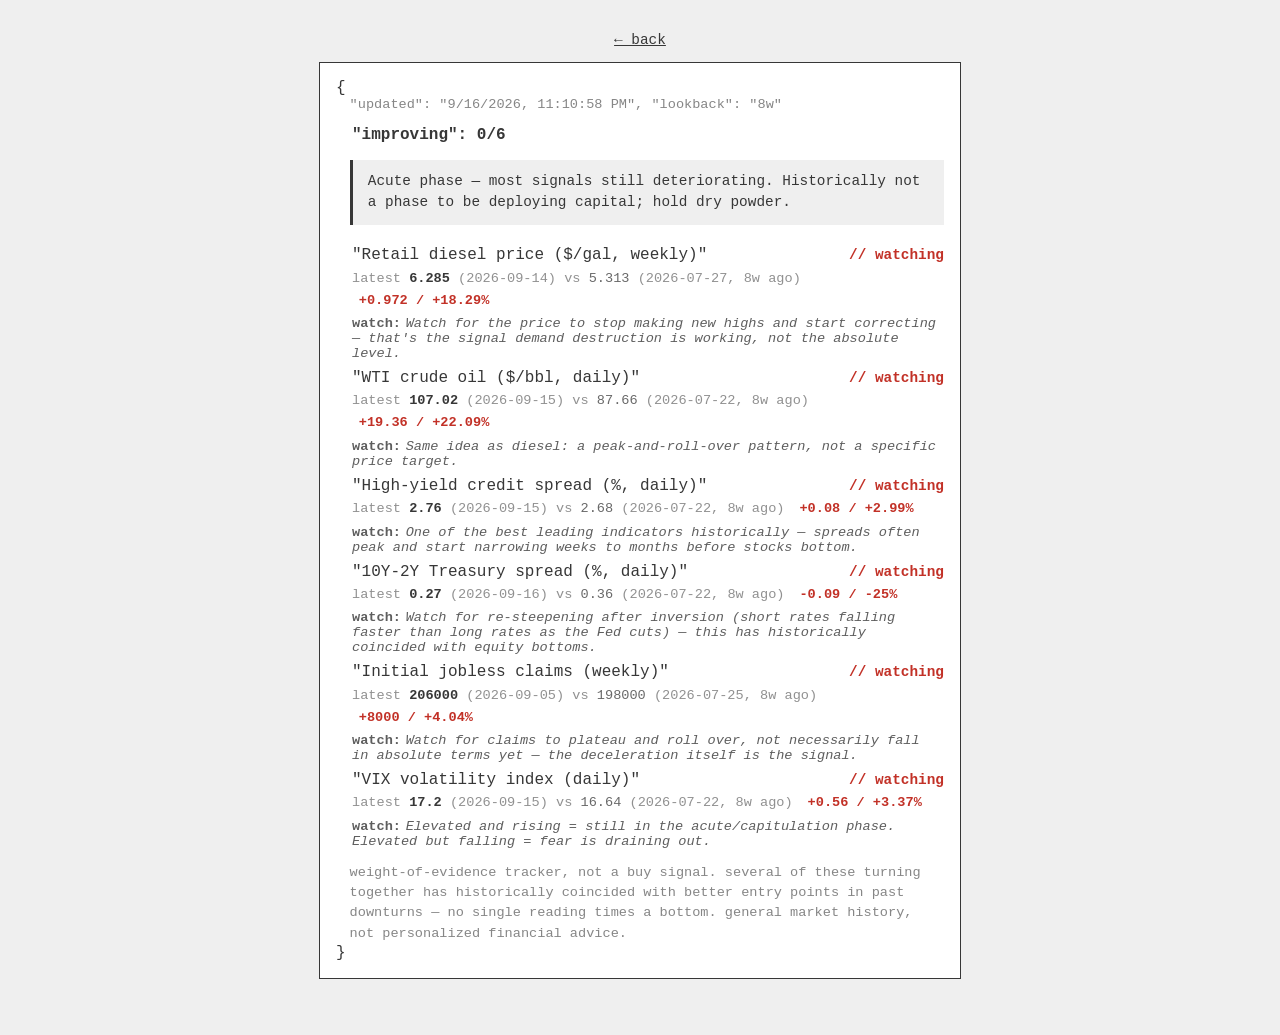
==== signals.html @ e3cd4c29 "Improve signals dashboard readability - bold the actual latest/prior values instead of uniform grey " ====
<!DOCTYPE html>
<html lang="en">
<head>
<meta charset="UTF-8">
<meta name="viewport" content="width=device-width, initial-scale=1.0">
<title>David Reed — signals</title>
<link rel="shortcut icon" type="image/x-icon" href="assets/frog.ico">
<link rel="stylesheet" type="text/css" href="styles/styles.css">
<style>
  /* Page-specific overrides — the base stylesheet centers one fixed-height
     card in a 100vh section, which doesn't work for a scrollable list.
     Everything else (font, colors, card/json conventions) is inherited. */
  html, body {
    overflow-x: hidden;
    overflow-y: auto;
  }
  #signals-content {
    height: auto;
    min-height: 100vh;
    padding: 2em 1em;
    align-items: center;
  }
  #signals-card {
    width: 100%;
    max-width: 640px;
  }
  .back-link {
    display: inline-block;
    margin-bottom: 1em;
    font-size: 0.9em;
  }
  .json__meta {
    color: #373737;
    opacity: 0.6;
    font-size: 0.85em;
    margin: 0 0 1em 1em;
  }
  .json__summary {
    margin: 0 0 1em 1em;
    font-weight: bold;
  }
  .json__phase {
    margin: 0 0 1.5em 1em;
    padding: 0.75em 1em;
    background: #efefef;
    border-left: 3px solid #373737;
    font-size: 0.9em;
    line-height: 1.5;
    font-weight: normal;
  }
  .signal-row {
    display: flex;
    justify-content: space-between;
    align-items: baseline;
    flex-wrap: wrap;
    gap: 0.25em 1em;
  }
  .signal-detail {
    display: block;
    margin-top: 0.25em;
    font-size: 0.85em;
    line-height: 1.6;
  }
  .signal-label {
    opacity: 0.55;
  }
  .signal-value {
    font-weight: bold;
  }
  .signal-value--prior {
    font-weight: normal;
    opacity: 0.75;
  }
  .signal-change {
    display: inline-block;
    margin-left: 0.5em;
    font-weight: bold;
  }
  .signal-change.watching { color: #c23127; }
  .signal-change.improving { color: #373737; }
  .signal-watch {
    display: block;
    margin-top: 0.35em;
    font-size: 0.85em;
    font-style: italic;
    opacity: 0.8;
  }
  .signal-watch-label {
    font-style: normal;
    font-weight: bold;
    opacity: 1;
    margin-right: 0.35em;
  }
  .signal-flag {
    white-space: nowrap;
    font-size: 0.9em;
  }
  .signal-flag.improving::before { content: "// improving"; opacity: 0.6; }
  .signal-flag.watching::before { content: "// watching"; color: #c23127; font-weight: bold; }
  .json__note {
    opacity: 0.6;
    font-size: 0.85em;
    line-height: 1.5;
    margin: 1em 1em 0 1em;
  }
  .error { color: #c23127; }
</style>
</head>
<body>
<section id="signals-content">
  <a class="back-link" href="index.html">&larr; back</a>
  <div id="signals-card" class="card json">
    <div class="card__contents">
      <div class="json__bracket">{</div>
      <div class="json__meta" id="meta">loading…</div>
      <div class="json__summary" id="summary"></div>
      <div class="json__phase" id="phase"></div>
      <ul class="json__content" id="signals"></ul>
      <div class="json__note">
        weight-of-evidence tracker, not a buy signal. several of these
        turning together has historically coincided with better entry
        points in past downturns — no single reading times a bottom.
        general market history, not personalized financial advice.
      </div>
      <div class="json__bracket">}</div>
    </div>
  </div>
</section>

<script>
async function loadSignals() {
  const metaEl = document.getElementById("meta");
  const summaryEl = document.getElementById("summary");
  const phaseEl = document.getElementById("phase");
  const listEl = document.getElementById("signals");

  try {
    const res = await fetch("./assets/signals.json", { cache: "no-store" });
    if (!res.ok) throw new Error("assets/signals.json not found yet");
    const data = await res.json();

    const generated = new Date(data.generated_at);
    metaEl.textContent = `"updated": "${generated.toLocaleString()}", "lookback": "${data.lookback_weeks}w"`;

    summaryEl.textContent = `"improving": ${data.improving_count}/${data.total_count}`;
    phaseEl.textContent = data.phase_read || "";

    listEl.innerHTML = "";
    data.signals.forEach(sig => {
      const li = document.createElement("li");
      li.className = "json__item";

      if (sig.error) {
        li.innerHTML = `"${sig.name || sig.id}": <span class="error">error — ${sig.error}</span>`;
      } else {
        const flagClass = sig.improving ? "improving" : "watching";
        const sign = sig.change > 0 ? "+" : "";
        li.innerHTML = `
          <div class="signal-row">
            <span>"${sig.name}"</span>
            <span class="signal-flag ${flagClass}"></span>
          </div>
          <span class="signal-detail">
            <span class="signal-label">latest</span> <span class="signal-value">${sig.latest_value}</span> <span class="signal-label">(${sig.latest_date})</span>
            <span class="signal-label">vs</span> <span class="signal-value signal-value--prior">${sig.compare_value}</span> <span class="signal-label">(${sig.compare_date}, ${data.lookback_weeks}w ago)</span>
            <span class="signal-change ${flagClass}">${sign}${sig.change}&nbsp;/&nbsp;${sign}${sig.pct_change}%</span>
          </span>
          <span class="signal-watch"><span class="signal-watch-label">watch:</span>${sig.watch_for || ""}</span>`;
      }
      listEl.appendChild(li);
    });
  } catch (err) {
    metaEl.textContent = "";
    phaseEl.textContent = "";
    summaryEl.innerHTML = `<span class="error">couldn't load signals.json — has the GitHub Action run yet? (${err.message})</span>`;
  }
}

loadSignals();
</script>
</body>
</html>
---- styles/styles.css ----
html, body {
  overflow-x: hidden;
  overflow-y: hidden;
}
body {
  position: relative;
  margin: 0;
  font-family: monospace;
  font-size: 16px;
  font-weight: normal;
  color: #373737;
  background-color: #efefef;
}
a {
  color: #373737;
  text-decoration: underline;
}
a:hover, a:focus {
  color: #c23127;
  border-bottom-color: #c23127;
  outline: none;
}
ul {
  list-style-type: none;
}
.card {
  z-index: 2;
  display: inline-block;
  background-color: white;
  border-style: solid;
  border-width: thin;
  border-color: #373737;
}
.card__contents {
  margin: 1em;
}
img {
  max-width: 100%;
  height: auto;
}
.social-icon {
  width: 2vw;
}
.json {
  user-select: none;
}
.json__content {
  padding: 0;
  margin: 0 0 0 1em;
}
.json__item {
  margin: 0.5em 0 0.5em 0;
}
.json__array {
  display: flex;
  flex-direction: row;
  align-items: center;
}
section {
  height: 100vh;
  background-color: #efefef;
  position: relative;
  display: flex;
  flex-direction: column;
  justify-content: center;
  align-items: center;
}
#gravity-canvas {
  position: absolute;
  left: 50%;
  transform: translateX(-50%);
}
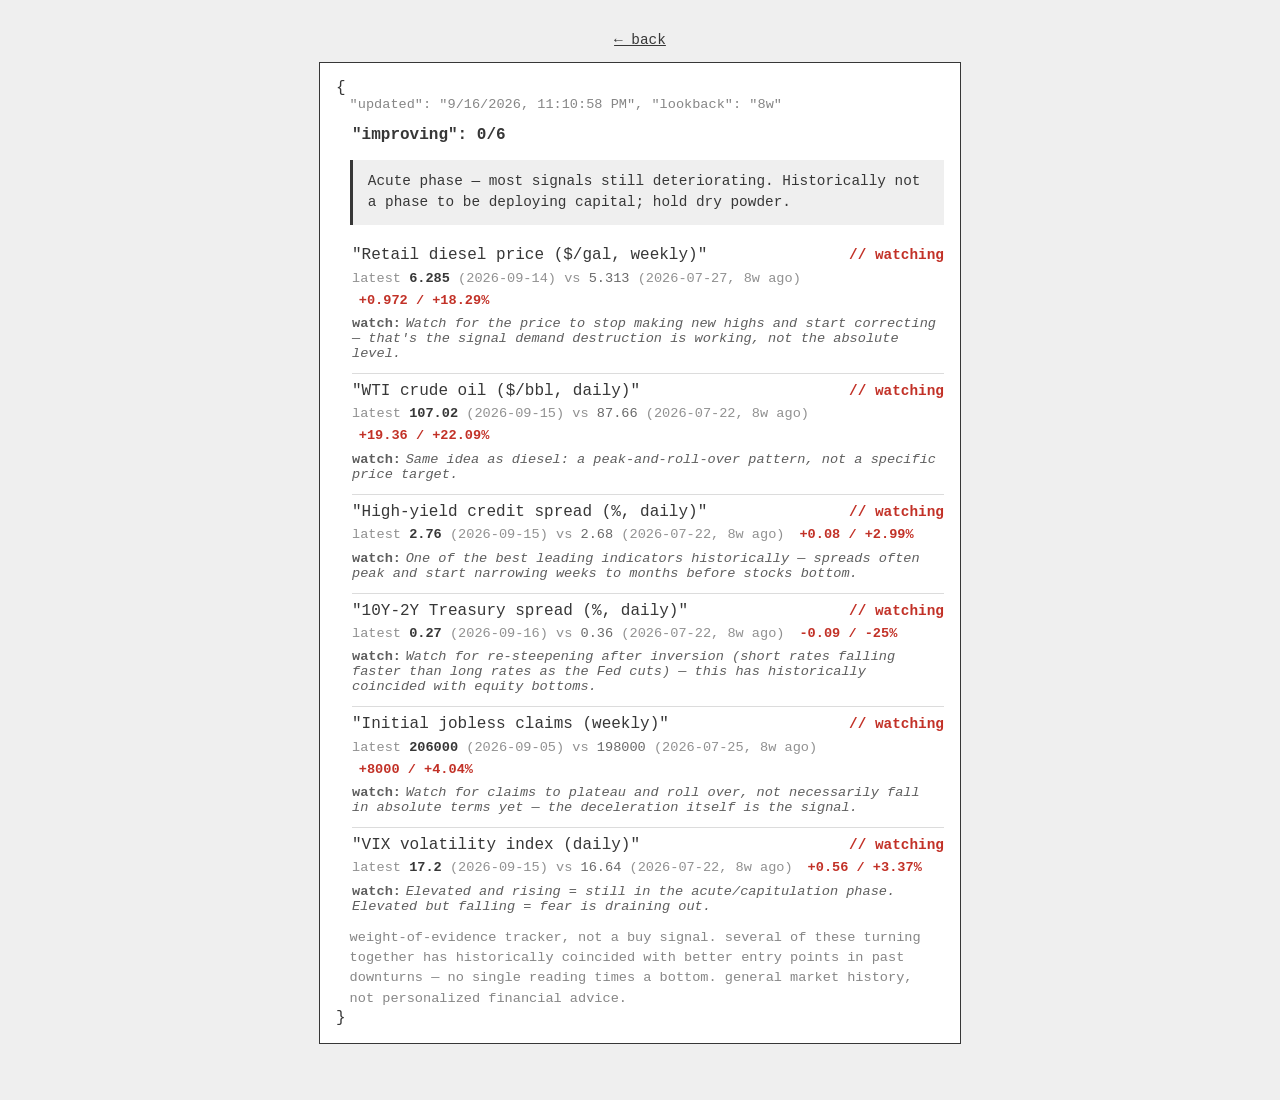
==== commit c3082b54: "Add thin separators between signal rows" ====
--- a/signals.html
+++ b/signals.html
@@ -47,6 +47,14 @@
     font-size: 0.9em;
     line-height: 1.5;
     font-weight: normal;
+  }
+  #signals .json__item {
+    padding-bottom: 0.75em;
+    border-bottom: 1px solid #dcdcdc;
+  }
+  #signals .json__item:last-child {
+    border-bottom: none;
+    padding-bottom: 0;
   }
   .signal-row {
     display: flex;
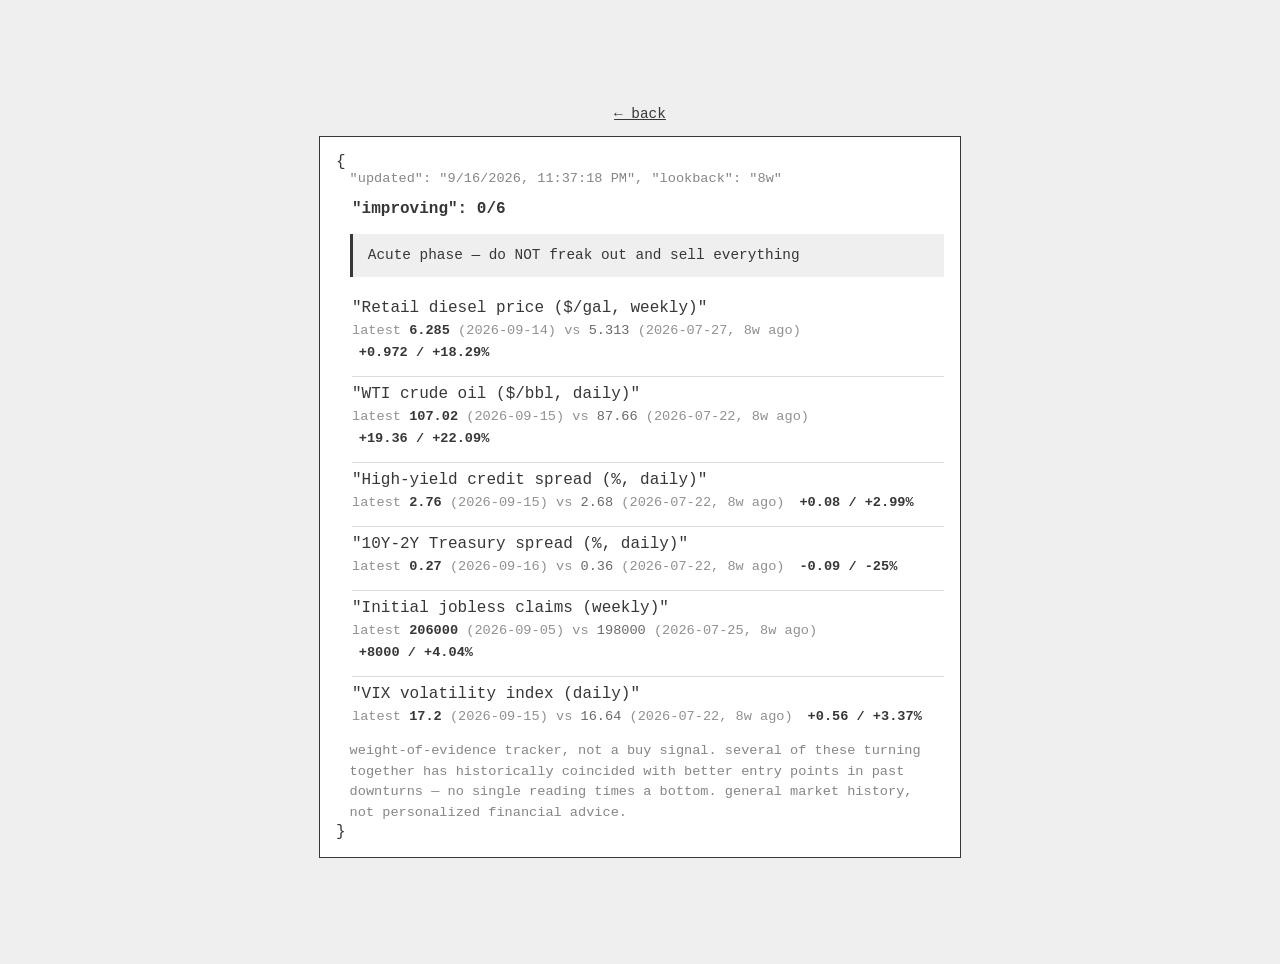
==== commit 1b044551: "Split signal fetch from analysis; derive watching/turning/improving from data - fetch_signals.py now" ====
--- a/signals.html
+++ b/signals.html
@@ -85,25 +85,14 @@
     font-weight: bold;
   }
   .signal-change.watching { color: #c23127; }
+  .signal-change.turning { color: #c23127; opacity: 0.7; }
   .signal-change.improving { color: #373737; }
-  .signal-watch {
-    display: block;
-    margin-top: 0.35em;
-    font-size: 0.85em;
-    font-style: italic;
-    opacity: 0.8;
-  }
-  .signal-watch-label {
-    font-style: normal;
-    font-weight: bold;
-    opacity: 1;
-    margin-right: 0.35em;
-  }
   .signal-flag {
     white-space: nowrap;
     font-size: 0.9em;
   }
   .signal-flag.improving::before { content: "// improving"; opacity: 0.6; }
+  .signal-flag.turning::before { content: "// turning"; color: #c23127; opacity: 0.7; font-style: italic; }
   .signal-flag.watching::before { content: "// watching"; color: #c23127; font-weight: bold; }
   .json__note {
     opacity: 0.6;
@@ -161,7 +150,7 @@
       if (sig.error) {
         li.innerHTML = `"${sig.name || sig.id}": <span class="error">error — ${sig.error}</span>`;
       } else {
-        const flagClass = sig.improving ? "improving" : "watching";
+        const flagClass = sig.state;
         const sign = sig.change > 0 ? "+" : "";
         li.innerHTML = `
           <div class="signal-row">
@@ -172,8 +161,7 @@
             <span class="signal-label">latest</span> <span class="signal-value">${sig.latest_value}</span> <span class="signal-label">(${sig.latest_date})</span>
             <span class="signal-label">vs</span> <span class="signal-value signal-value--prior">${sig.compare_value}</span> <span class="signal-label">(${sig.compare_date}, ${data.lookback_weeks}w ago)</span>
             <span class="signal-change ${flagClass}">${sign}${sig.change}&nbsp;/&nbsp;${sign}${sig.pct_change}%</span>
-          </span>
-          <span class="signal-watch"><span class="signal-watch-label">watch:</span>${sig.watch_for || ""}</span>`;
+          </span>`;
       }
       listEl.appendChild(li);
     });
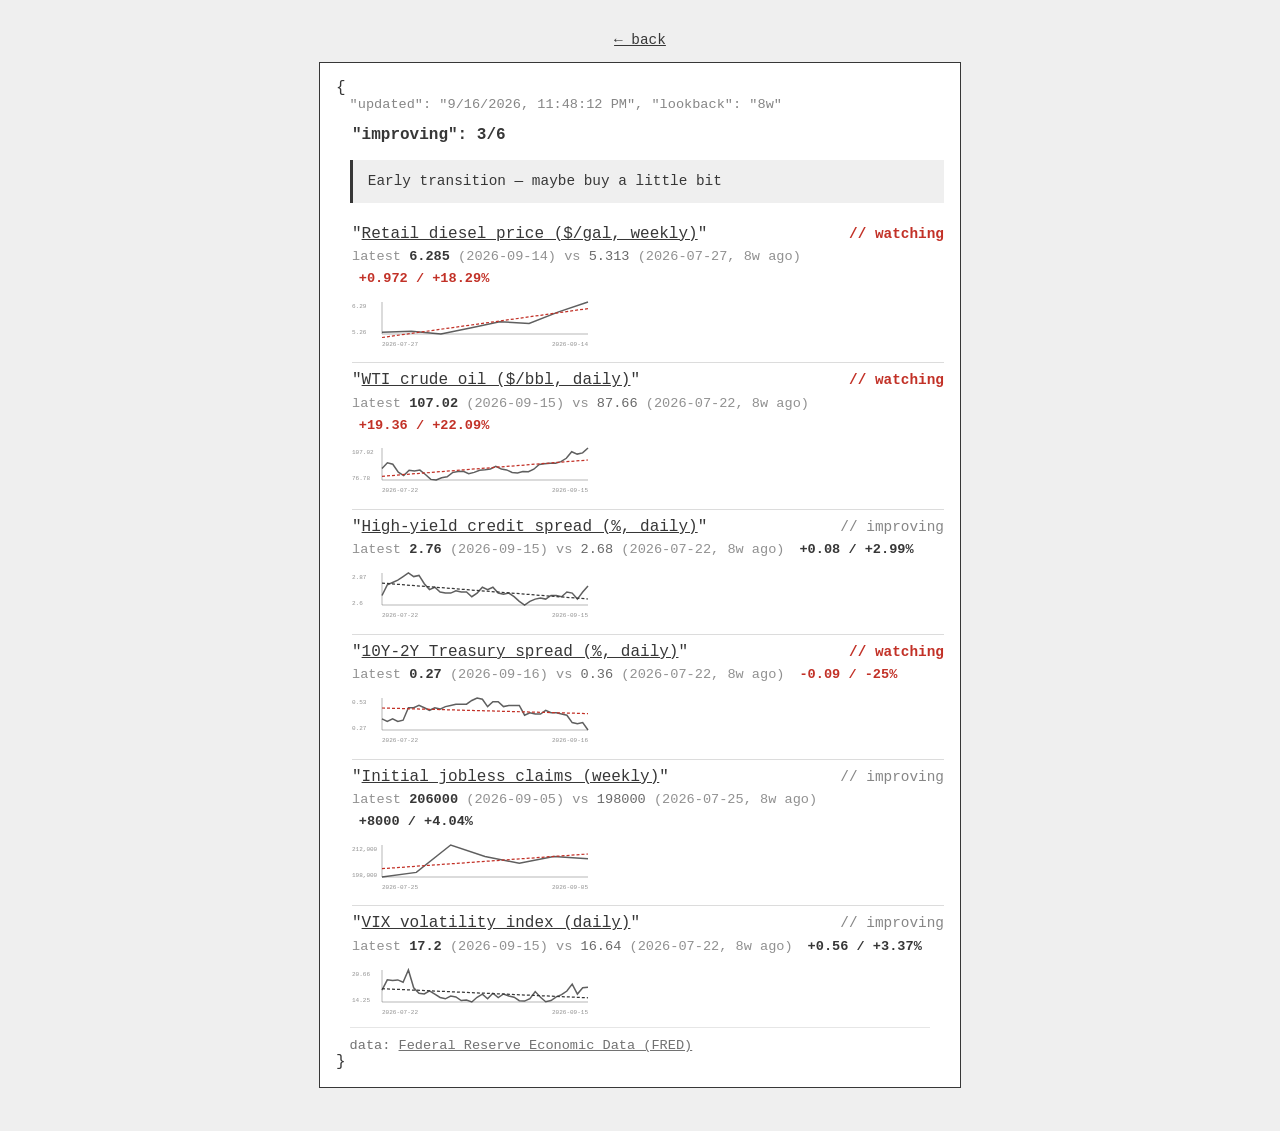
==== commit ca5b8c2a: "Add sparklines, FRED links, and net-change nuance to signal reads - improving_count now requires sta" ====
--- a/signals.html
+++ b/signals.html
@@ -94,11 +94,66 @@
   .signal-flag.improving::before { content: "// improving"; opacity: 0.6; }
   .signal-flag.turning::before { content: "// turning"; color: #c23127; opacity: 0.7; font-style: italic; }
   .signal-flag.watching::before { content: "// watching"; color: #c23127; font-weight: bold; }
-  .json__note {
-    opacity: 0.6;
-    font-size: 0.85em;
-    line-height: 1.5;
+  .signal-name {
+    color: #373737;
+    text-decoration: underline;
+  }
+  .signal-name:hover, .signal-name:focus {
+    color: #c23127;
+    outline: none;
+  }
+  .signal-note {
+    display: block;
+    margin-top: 0.35em;
+    font-size: 0.85em;
+    font-style: italic;
+    opacity: 0.75;
+  }
+  .sparkline {
+    display: block;
+    margin-top: 0.5em;
+    width: 100%;
+    max-width: 240px;
+    height: 48px;
+  }
+  .spark-axis {
+    stroke: #373737;
+    stroke-width: 1;
+    opacity: 0.35;
+  }
+  .spark-line {
+    fill: none;
+    stroke: #373737;
+    stroke-width: 1.5;
+    opacity: 0.8;
+  }
+  .spark-trend {
+    stroke-width: 1.25;
+    stroke-dasharray: 3 2;
+  }
+  .spark-trend.improving { stroke: #373737; }
+  .spark-trend.watching { stroke: #c23127; }
+  .spark-label {
+    font-size: 6px;
+    font-family: monospace;
+    fill: #373737;
+    opacity: 0.55;
+  }
+  .spark-label--right {
+    text-anchor: end;
+  }
+  .json__source {
     margin: 1em 1em 0 1em;
+    padding-top: 0.75em;
+    border-top: 1px solid #dcdcdc;
+    font-size: 0.85em;
+    opacity: 0.7;
+  }
+  .json__source a {
+    color: #373737;
+  }
+  .json__source a:hover, .json__source a:focus {
+    color: #c23127;
   }
   .error { color: #c23127; }
 </style>
@@ -113,11 +168,8 @@
       <div class="json__summary" id="summary"></div>
       <div class="json__phase" id="phase"></div>
       <ul class="json__content" id="signals"></ul>
-      <div class="json__note">
-        weight-of-evidence tracker, not a buy signal. several of these
-        turning together has historically coincided with better entry
-        points in past downturns — no single reading times a bottom.
-        general market history, not personalized financial advice.
+      <div class="json__source">
+        data: <a href="https://fred.stlouisfed.org" target="_blank" rel="noopener">Federal Reserve Economic Data (FRED)</a>
       </div>
       <div class="json__bracket">}</div>
     </div>
@@ -125,6 +177,55 @@
 </section>
 
 <script>
+// Minimal inline-SVG sparkline: raw values, a dashed OLS trendline, and a
+// bare min/max + date axis. No charting library for six tiny arrays.
+function buildSparkline(observations, direction) {
+  const values = observations.map(o => o.value);
+  const n = values.length;
+  if (n < 2) return "";
+
+  const width = 240, height = 48;
+  const padL = 30, padR = 4, padT = 4, padB = 12;
+  const plotW = width - padL - padR;
+  const plotH = height - padT - padB;
+
+  const minV = Math.min(...values), maxV = Math.max(...values);
+  const range = maxV - minV || 1;
+  const xAt = i => padL + (i / (n - 1)) * plotW;
+  const yAt = v => padT + (1 - (v - minV) / range) * plotH;
+
+  const points = values.map((v, i) => `${xAt(i).toFixed(1)},${yAt(v).toFixed(1)}`).join(" ");
+
+  const xs = values.map((_, i) => i);
+  const xMean = xs.reduce((a, b) => a + b, 0) / n;
+  const yMean = values.reduce((a, b) => a + b, 0) / n;
+  let num = 0, den = 0;
+  for (let i = 0; i < n; i++) {
+    num += (xs[i] - xMean) * (values[i] - yMean);
+    den += (xs[i] - xMean) ** 2;
+  }
+  const slope = den ? num / den : 0;
+  const trendStartV = yMean - slope * xMean;
+  const trendEndV = trendStartV + slope * (n - 1);
+  const trendFavorable = direction === "lower" ? slope < 0 : slope > 0;
+
+  const fmt = v => Math.abs(v) >= 1000 ? Math.round(v).toLocaleString() : Math.round(v * 100) / 100;
+
+  return `
+    <svg class="sparkline" viewBox="0 0 ${width} ${height}" preserveAspectRatio="none">
+      <line class="spark-axis" x1="${padL}" y1="${padT}" x2="${padL}" y2="${height - padB}" />
+      <line class="spark-axis" x1="${padL}" y1="${height - padB}" x2="${width - padR}" y2="${height - padB}" />
+      <text class="spark-label" x="0" y="${padT + 6}">${fmt(maxV)}</text>
+      <text class="spark-label" x="0" y="${height - padB}">${fmt(minV)}</text>
+      <text class="spark-label" x="${padL}" y="${height}">${observations[0].date}</text>
+      <text class="spark-label spark-label--right" x="${width - padR}" y="${height}">${observations[n - 1].date}</text>
+      <polyline class="spark-line" points="${points}" />
+      <line class="spark-trend ${trendFavorable ? "improving" : "watching"}"
+            x1="${xAt(0).toFixed(1)}" y1="${yAt(trendStartV).toFixed(1)}"
+            x2="${xAt(n - 1).toFixed(1)}" y2="${yAt(trendEndV).toFixed(1)}" />
+    </svg>`;
+}
+
 async function loadSignals() {
   const metaEl = document.getElementById("meta");
   const summaryEl = document.getElementById("summary");
@@ -136,6 +237,14 @@
     if (!res.ok) throw new Error("assets/signals.json not found yet");
     const data = await res.json();
 
+    // Charts are a nice-to-have — if the raw file is missing or fails to
+    // parse, the core dashboard should still render without them.
+    let rawSeries = {};
+    try {
+      const rawRes = await fetch("./assets/signals_raw.json", { cache: "no-store" });
+      if (rawRes.ok) rawSeries = (await rawRes.json()).series || {};
+    } catch (_) {}
+
     const generated = new Date(data.generated_at);
     metaEl.textContent = `"updated": "${generated.toLocaleString()}", "lookback": "${data.lookback_weeks}w"`;
 
@@ -152,16 +261,23 @@
       } else {
         const flagClass = sig.state;
         const sign = sig.change > 0 ? "+" : "";
+        const series = rawSeries[sig.id];
+        const sparkline = series && series.observations
+          ? buildSparkline(series.observations, sig.direction)
+          : "";
+
         li.innerHTML = `
           <div class="signal-row">
-            <span>"${sig.name}"</span>
+            <span>"<a class="signal-name" href="https://fred.stlouisfed.org/series/${sig.id}" target="_blank" rel="noopener">${sig.name}</a>"</span>
             <span class="signal-flag ${flagClass}"></span>
           </div>
           <span class="signal-detail">
             <span class="signal-label">latest</span> <span class="signal-value">${sig.latest_value}</span> <span class="signal-label">(${sig.latest_date})</span>
             <span class="signal-label">vs</span> <span class="signal-value signal-value--prior">${sig.compare_value}</span> <span class="signal-label">(${sig.compare_date}, ${data.lookback_weeks}w ago)</span>
             <span class="signal-change ${flagClass}">${sign}${sig.change}&nbsp;/&nbsp;${sign}${sig.pct_change}%</span>
-          </span>`;
+          </span>
+          ${sparkline}
+          <span class="signal-note">${sig.note || ""}</span>`;
       }
       listEl.appendChild(li);
     });
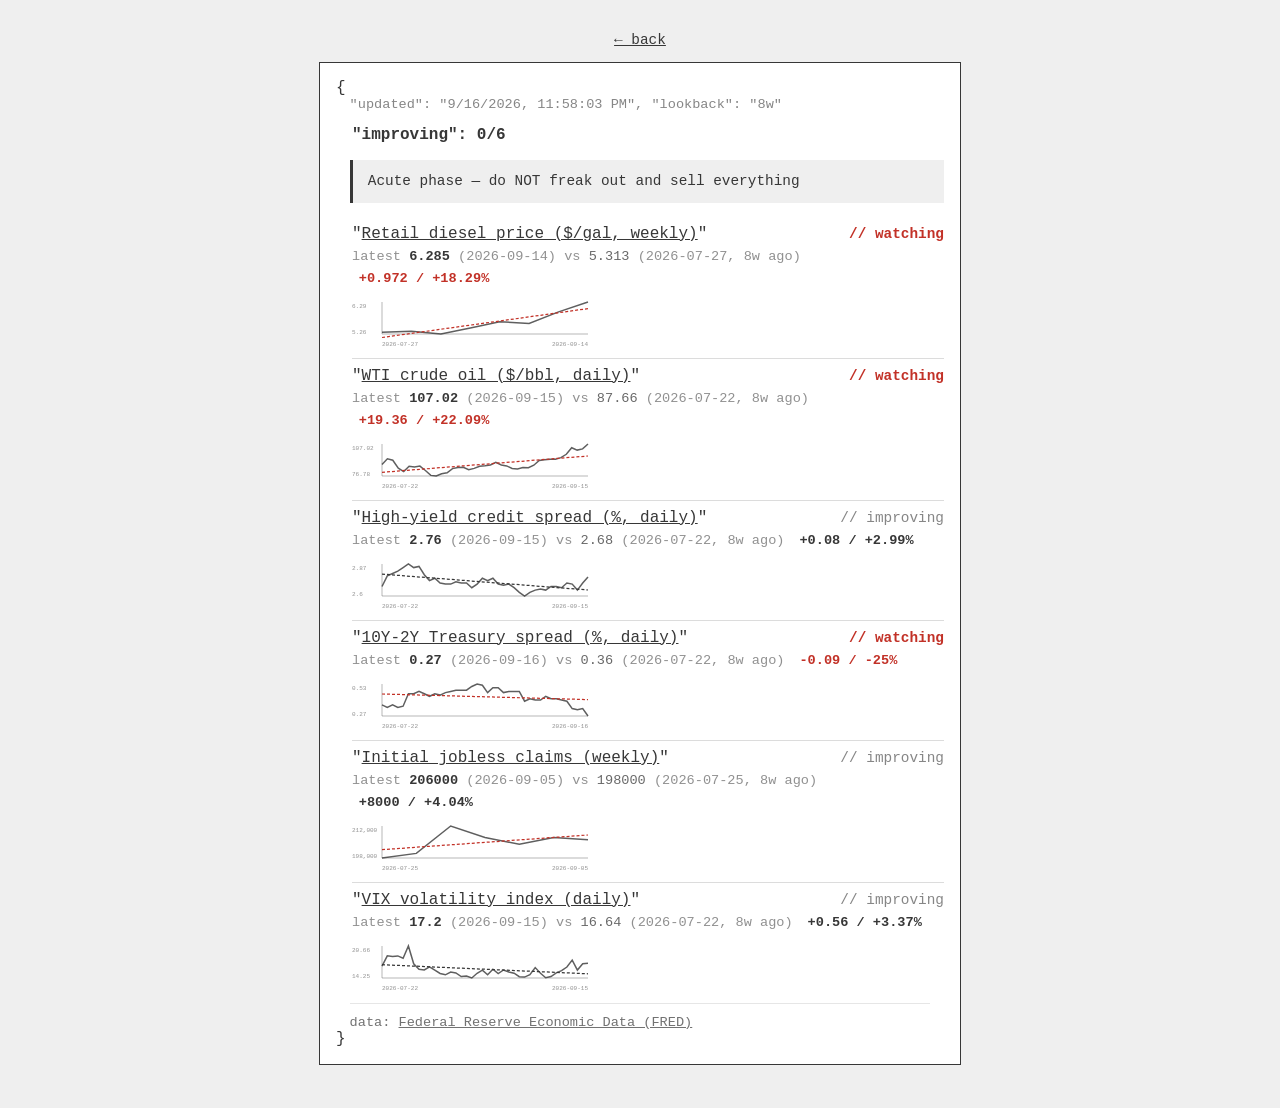
==== commit ab616d7f: "Split 'improving' into recovering vs improving; drop redundant note text The improving_count/phase_r" ====
--- a/signals.html
+++ b/signals.html
@@ -86,12 +86,14 @@
   }
   .signal-change.watching { color: #c23127; }
   .signal-change.turning { color: #c23127; opacity: 0.7; }
+  .signal-change.recovering { color: #c23127; opacity: 0.45; }
   .signal-change.improving { color: #373737; }
   .signal-flag {
     white-space: nowrap;
     font-size: 0.9em;
   }
   .signal-flag.improving::before { content: "// improving"; opacity: 0.6; }
+  .signal-flag.recovering::before { content: "// recovering"; color: #c23127; opacity: 0.45; font-style: italic; }
   .signal-flag.turning::before { content: "// turning"; color: #c23127; opacity: 0.7; font-style: italic; }
   .signal-flag.watching::before { content: "// watching"; color: #c23127; font-weight: bold; }
   .signal-name {
@@ -101,13 +103,6 @@
   .signal-name:hover, .signal-name:focus {
     color: #c23127;
     outline: none;
-  }
-  .signal-note {
-    display: block;
-    margin-top: 0.35em;
-    font-size: 0.85em;
-    font-style: italic;
-    opacity: 0.75;
   }
   .sparkline {
     display: block;
@@ -276,8 +271,7 @@
             <span class="signal-label">vs</span> <span class="signal-value signal-value--prior">${sig.compare_value}</span> <span class="signal-label">(${sig.compare_date}, ${data.lookback_weeks}w ago)</span>
             <span class="signal-change ${flagClass}">${sign}${sig.change}&nbsp;/&nbsp;${sign}${sig.pct_change}%</span>
           </span>
-          ${sparkline}
-          <span class="signal-note">${sig.note || ""}</span>`;
+          ${sparkline}`;
       }
       listEl.appendChild(li);
     });
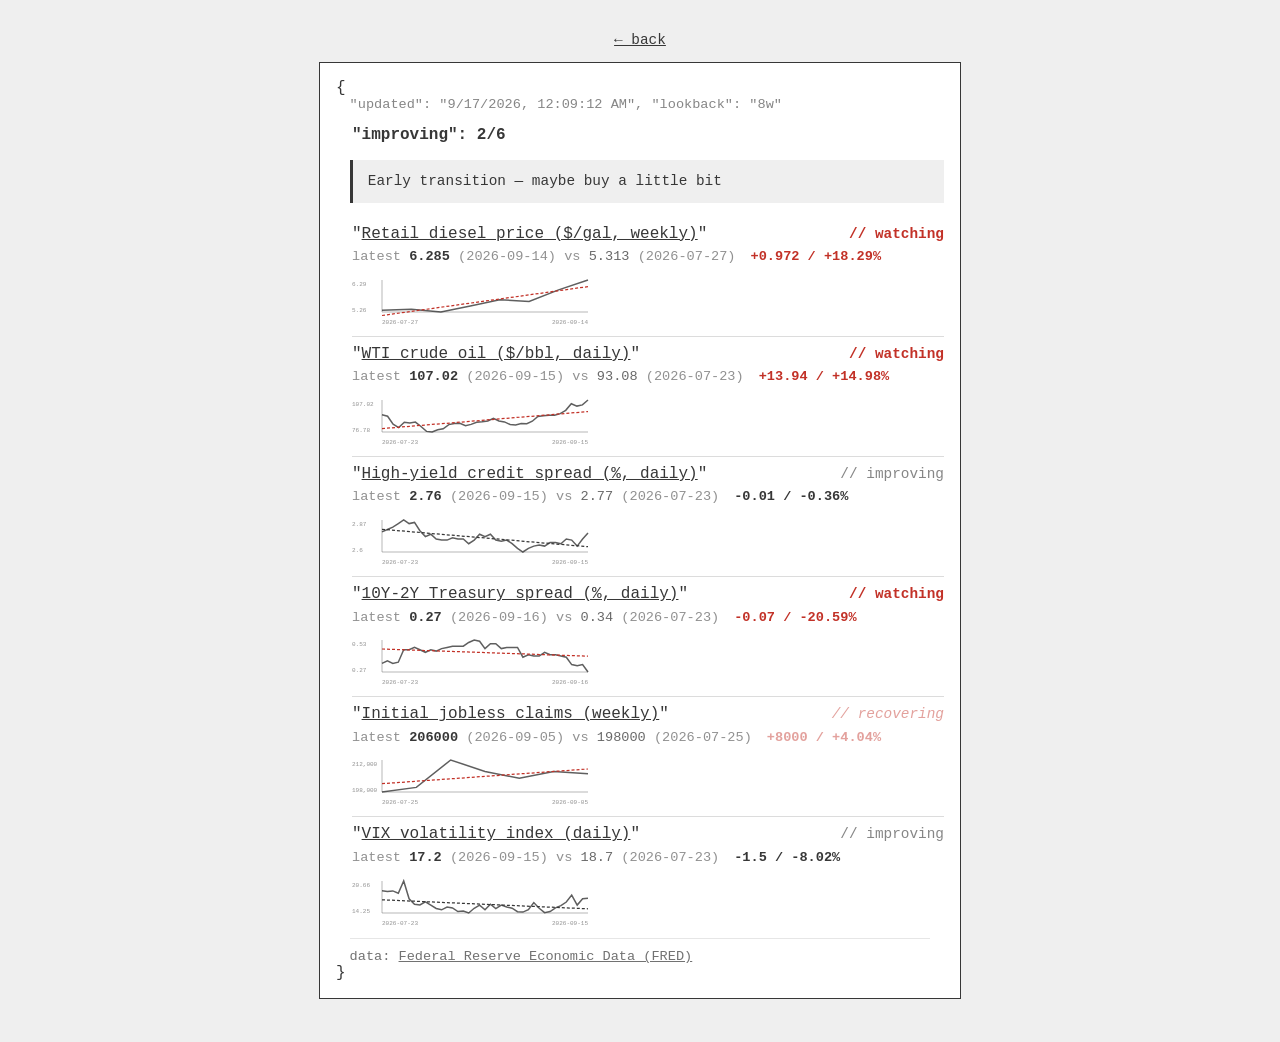
==== commit ce8ccaaf: "Add noise threshold to net-change comparison; drop redundant lookback suffix A net change under 5% o" ====
--- a/signals.html
+++ b/signals.html
@@ -268,7 +268,7 @@
           </div>
           <span class="signal-detail">
             <span class="signal-label">latest</span> <span class="signal-value">${sig.latest_value}</span> <span class="signal-label">(${sig.latest_date})</span>
-            <span class="signal-label">vs</span> <span class="signal-value signal-value--prior">${sig.compare_value}</span> <span class="signal-label">(${sig.compare_date}, ${data.lookback_weeks}w ago)</span>
+            <span class="signal-label">vs</span> <span class="signal-value signal-value--prior">${sig.compare_value}</span> <span class="signal-label">(${sig.compare_date})</span>
             <span class="signal-change ${flagClass}">${sign}${sig.change}&nbsp;/&nbsp;${sign}${sig.pct_change}%</span>
           </span>
           ${sparkline}`;
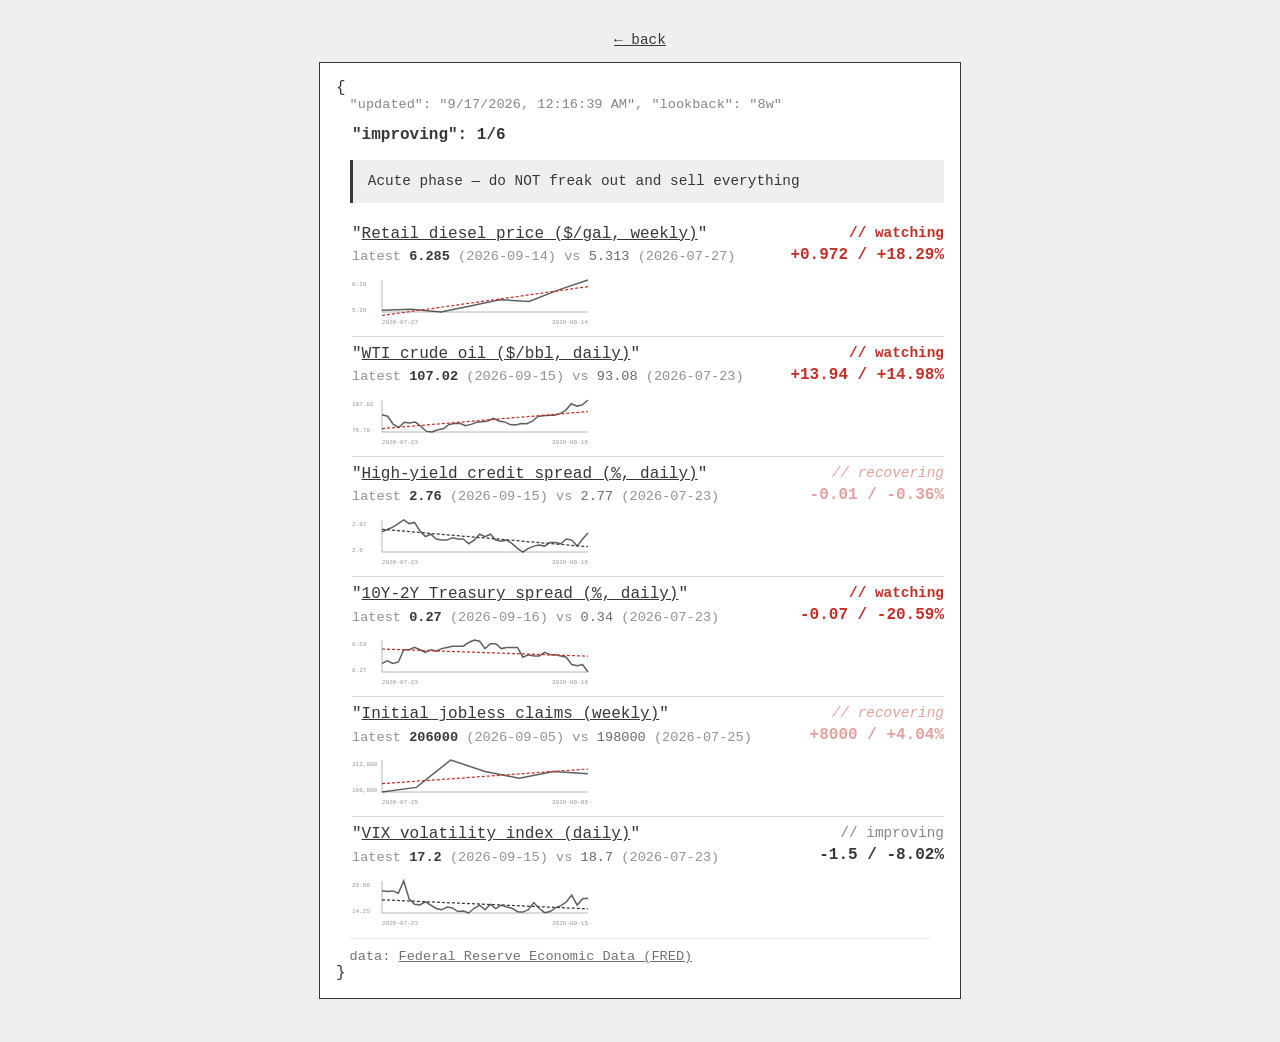
==== commit c596b87f: "Right-align flag + change badge in a ticker-style column Splits each signal row into a left column (" ====
--- a/signals.html
+++ b/signals.html
@@ -59,9 +59,19 @@
   .signal-row {
     display: flex;
     justify-content: space-between;
-    align-items: baseline;
-    flex-wrap: wrap;
-    gap: 0.25em 1em;
+    align-items: flex-start;
+    gap: 0.5em 1em;
+  }
+  .signal-main {
+    flex: 1 1 auto;
+    min-width: 0;
+  }
+  .signal-side {
+    flex: 0 0 auto;
+    display: flex;
+    flex-direction: column;
+    align-items: flex-end;
+    text-align: right;
   }
   .signal-detail {
     display: block;
@@ -80,9 +90,10 @@
     opacity: 0.75;
   }
   .signal-change {
-    display: inline-block;
-    margin-left: 0.5em;
+    display: block;
+    margin-top: 0.3em;
     font-weight: bold;
+    white-space: nowrap;
   }
   .signal-change.watching { color: #c23127; }
   .signal-change.turning { color: #c23127; opacity: 0.7; }
@@ -263,14 +274,18 @@
 
         li.innerHTML = `
           <div class="signal-row">
-            <span>"<a class="signal-name" href="https://fred.stlouisfed.org/series/${sig.id}" target="_blank" rel="noopener">${sig.name}</a>"</span>
-            <span class="signal-flag ${flagClass}"></span>
+            <div class="signal-main">
+              <span>"<a class="signal-name" href="https://fred.stlouisfed.org/series/${sig.id}" target="_blank" rel="noopener">${sig.name}</a>"</span>
+              <span class="signal-detail">
+                <span class="signal-label">latest</span> <span class="signal-value">${sig.latest_value}</span> <span class="signal-label">(${sig.latest_date})</span>
+                <span class="signal-label">vs</span> <span class="signal-value signal-value--prior">${sig.compare_value}</span> <span class="signal-label">(${sig.compare_date})</span>
+              </span>
+            </div>
+            <div class="signal-side">
+              <span class="signal-flag ${flagClass}"></span>
+              <span class="signal-change ${flagClass}">${sign}${sig.change}&nbsp;/&nbsp;${sign}${sig.pct_change}%</span>
+            </div>
           </div>
-          <span class="signal-detail">
-            <span class="signal-label">latest</span> <span class="signal-value">${sig.latest_value}</span> <span class="signal-label">(${sig.latest_date})</span>
-            <span class="signal-label">vs</span> <span class="signal-value signal-value--prior">${sig.compare_value}</span> <span class="signal-label">(${sig.compare_date})</span>
-            <span class="signal-change ${flagClass}">${sign}${sig.change}&nbsp;/&nbsp;${sign}${sig.pct_change}%</span>
-          </span>
           ${sparkline}`;
       }
       listEl.appendChild(li);
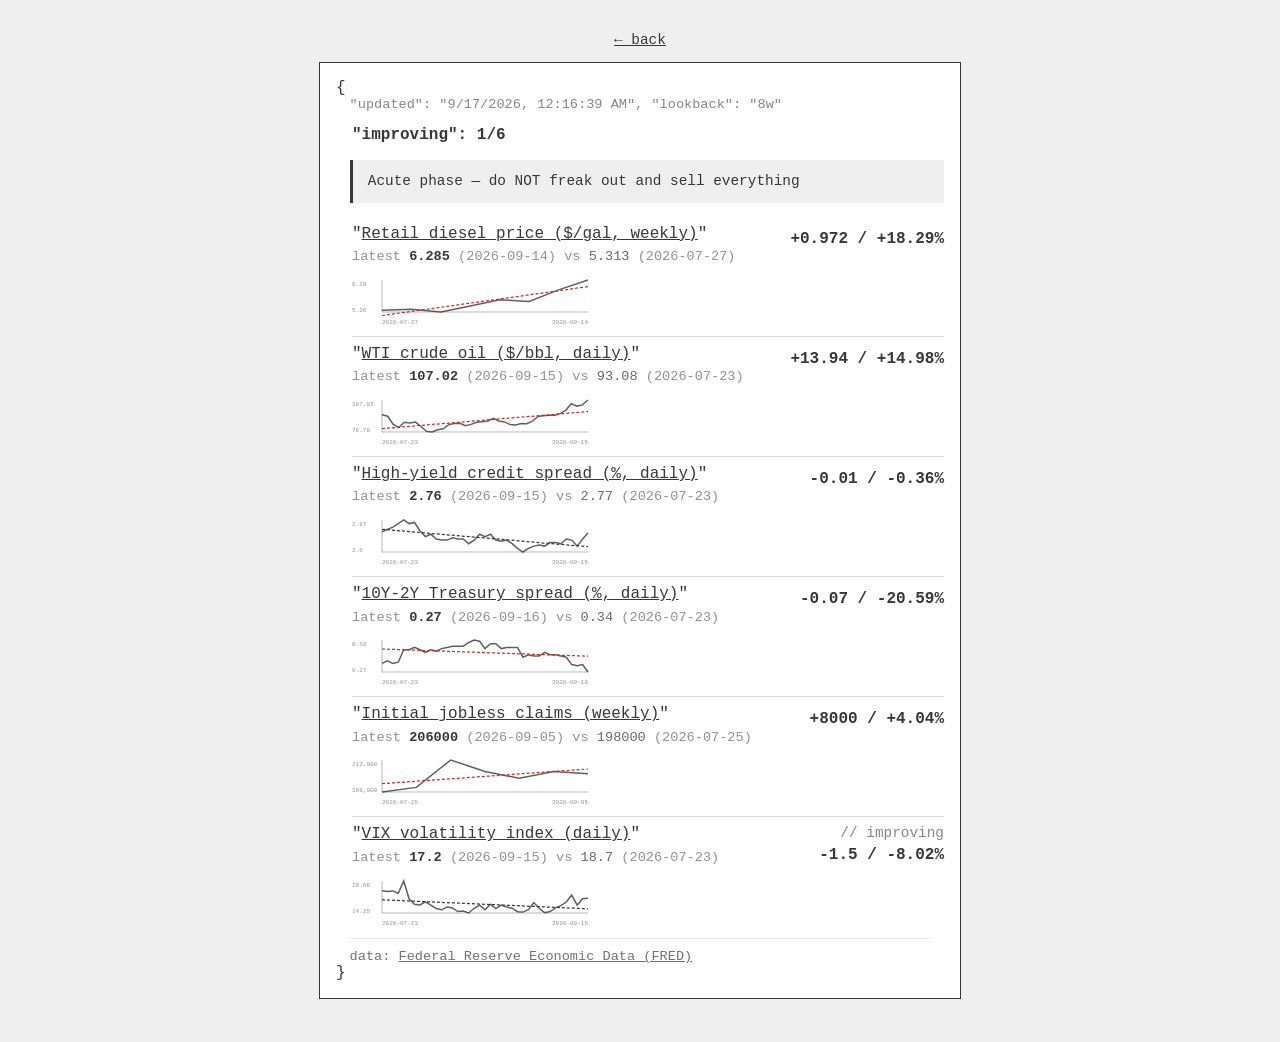
==== commit 9e616d70: "Rewrite classification as flat/worsening/improving/volatile-{worsening,improving} Replaces the watch" ====
--- a/signals.html
+++ b/signals.html
@@ -95,18 +95,20 @@
     font-weight: bold;
     white-space: nowrap;
   }
-  .signal-change.watching { color: #c23127; }
-  .signal-change.turning { color: #c23127; opacity: 0.7; }
-  .signal-change.recovering { color: #c23127; opacity: 0.45; }
+  .signal-change.worsening { color: #c23127; }
+  .signal-change.volatile-worsening { color: #c23127; opacity: 0.7; }
+  .signal-change.flat { color: #373737; opacity: 0.5; }
+  .signal-change.volatile-improving { color: #373737; opacity: 0.75; }
   .signal-change.improving { color: #373737; }
   .signal-flag {
     white-space: nowrap;
     font-size: 0.9em;
   }
   .signal-flag.improving::before { content: "// improving"; opacity: 0.6; }
-  .signal-flag.recovering::before { content: "// recovering"; color: #c23127; opacity: 0.45; font-style: italic; }
-  .signal-flag.turning::before { content: "// turning"; color: #c23127; opacity: 0.7; font-style: italic; }
-  .signal-flag.watching::before { content: "// watching"; color: #c23127; font-weight: bold; }
+  .signal-flag.volatile-improving::before { content: "// volatile-improving"; opacity: 0.6; font-style: italic; }
+  .signal-flag.flat::before { content: "// flat"; opacity: 0.45; font-style: italic; }
+  .signal-flag.volatile-worsening::before { content: "// volatile-worsening"; color: #c23127; opacity: 0.7; font-style: italic; }
+  .signal-flag.worsening::before { content: "// worsening"; color: #c23127; font-weight: bold; }
   .signal-name {
     color: #373737;
     text-decoration: underline;
